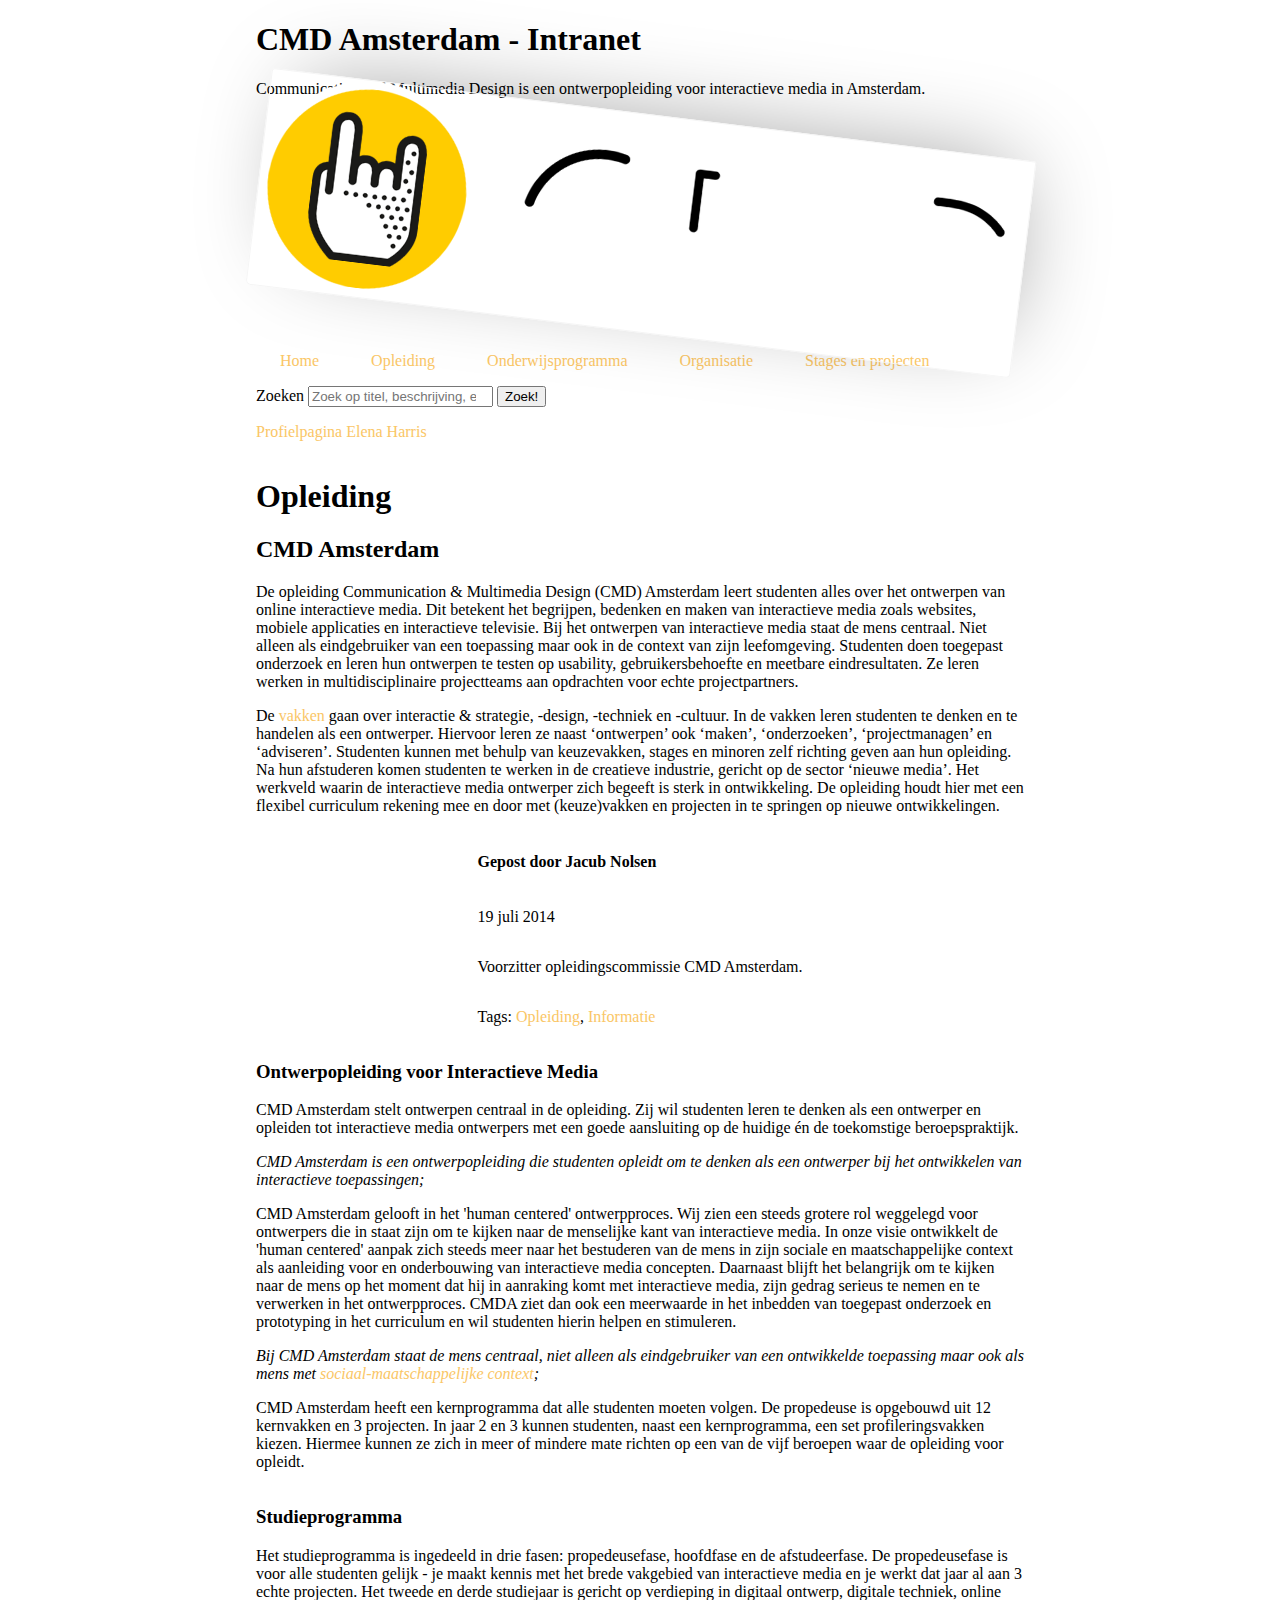
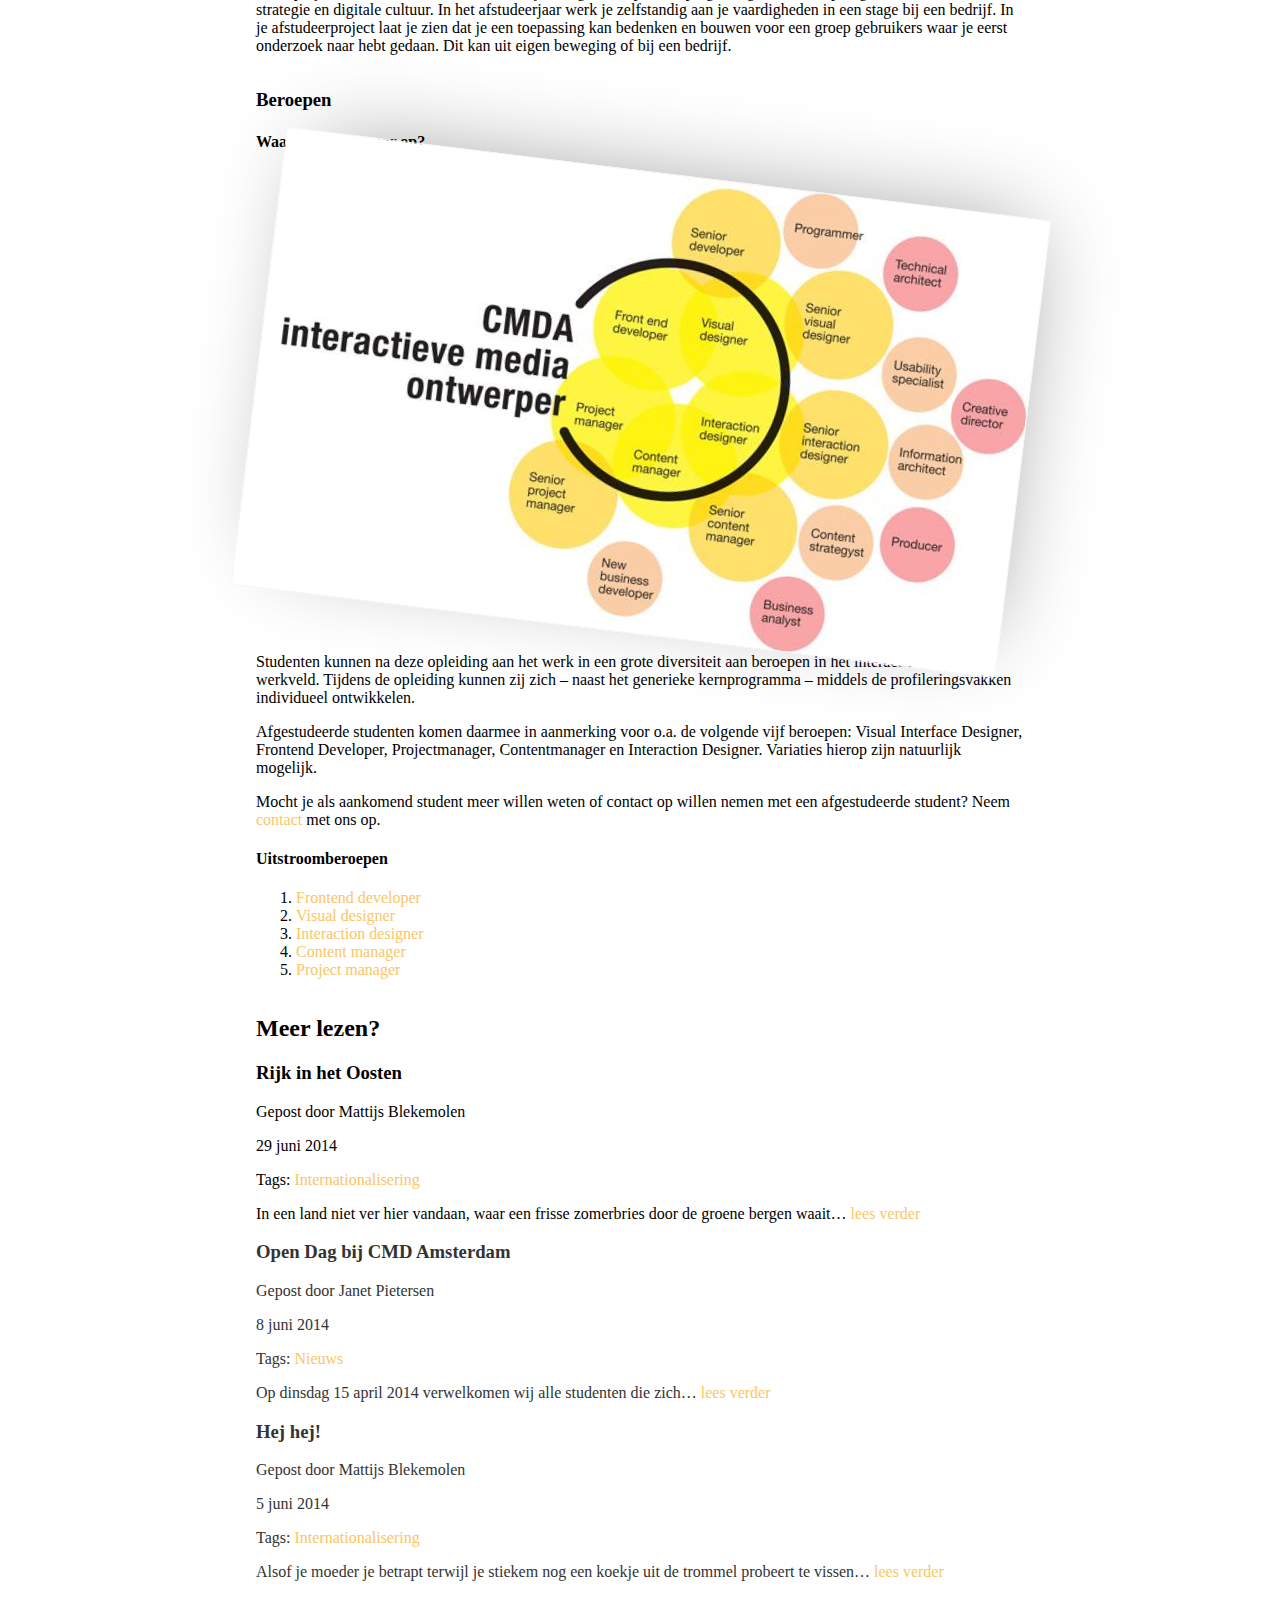
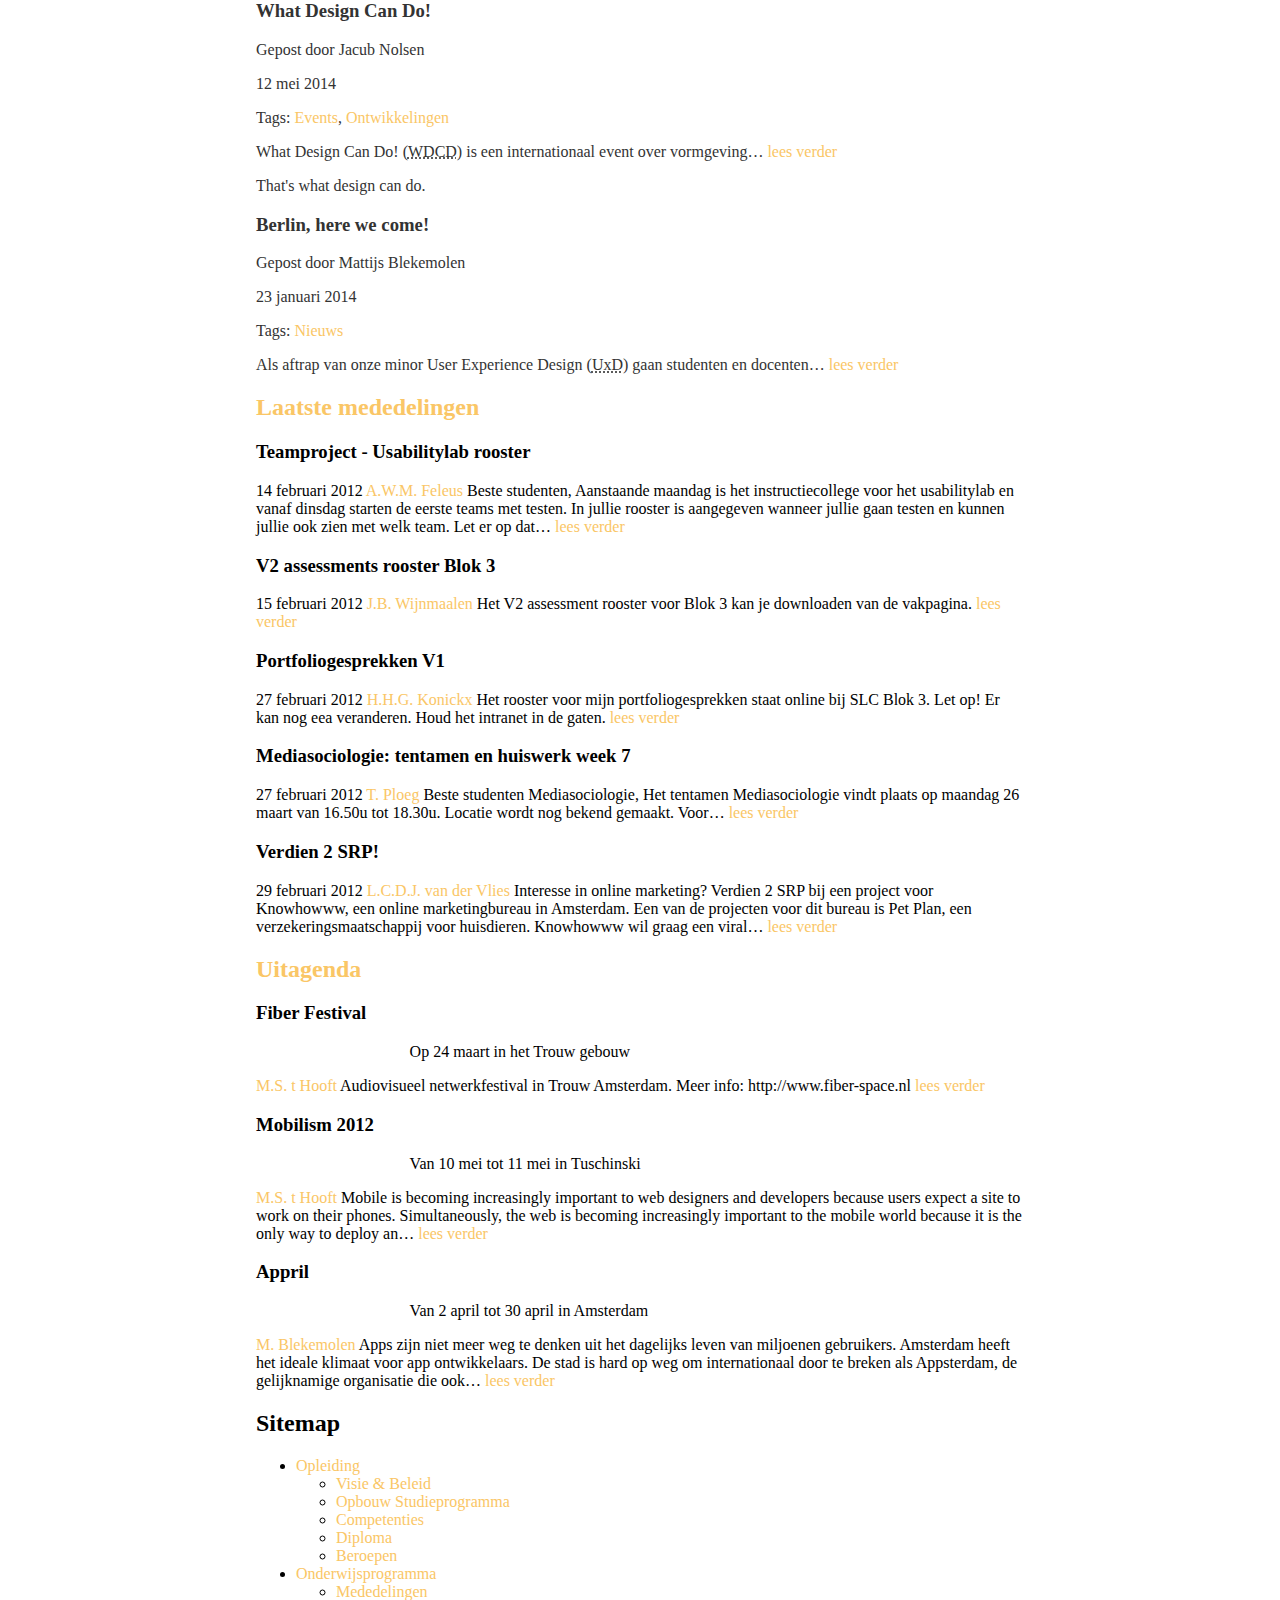
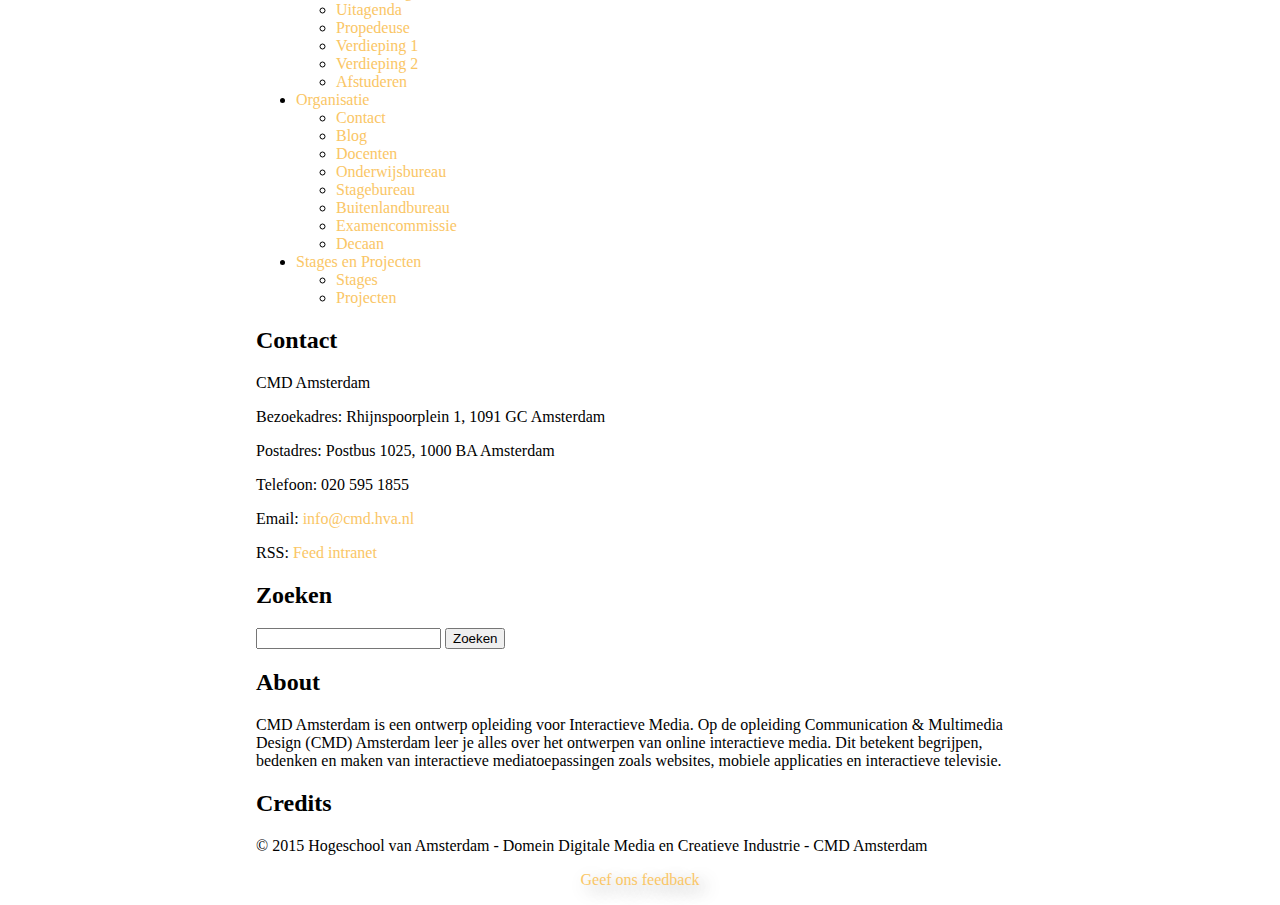
==== artikel/index.html @ c3379661 "deeltoets2" ====
<!DOCTYPE html>
<html lang="nl">
    <head>
        <meta charset="utf-8">
        <title>Artikelpagina</title>
        <link rel="stylesheet" type="text/css" href="css/style.css">
    </head>
    <body>

        <!-- header met logo & navigatie -->
        <header>
                <h1>CMD Amsterdam - Intranet</h1>
                <p>Communication and Multimedia Design is een ontwerpopleiding voor interactieve media in Amsterdam.</p>
                <img src="img/cmd_logo.png" alt="">
                <nav>
                    <ul>
                        <li><a href="#">Home</a></li>
                        <li><a href="#">Opleiding</a></li>
                        <li><a href="#">Onderwijsprogramma</a></li>
                        <li><a href="#">Organisatie</a></li>
                        <li><a href="#">Stages en projecten</a></li>
                    </ul>
                </nav>
                <form method="get" action="Artikelpagina.html">
                    <label>
                        Zoeken
                        <input type="search" placeholder="Zoek op titel, beschrijving, etc…" name="q">
                    </label>
                    <button type="submit">Zoek!</button>
                </form>
                <p class="to-profile"><a href="#" target="_blank">Profielpagina Elena Harris</a></p>
        </header>

        <!-- Main article -->
        <main>

            <article>

                <header>
                    <h1>Opleiding</h1>
                    <h2>CMD Amsterdam</h2>
                    <p>De opleiding <span lang="en">Communication &amp; Multimedia Design</span> (CMD) Amsterdam leert studenten alles over het ontwerpen van online interactieve media. Dit betekent het begrijpen, bedenken en maken van interactieve media zoals websites, mobiele applicaties en interactieve televisie. Bij het ontwerpen van interactieve media staat de mens centraal. Niet alleen als eindgebruiker van een toepassing maar ook in de context van zijn leefomgeving. Studenten doen toegepast onderzoek en leren hun ontwerpen te testen op usability, gebruikersbehoefte en meetbare eindresultaten. Ze leren werken in multidisciplinaire projectteams aan opdrachten voor echte projectpartners.</p>
                    <p>De <a href="#opbouw" title="opbouw studieprogramma">vakken</a> gaan over interactie &amp; strategie, -design, -techniek en -cultuur. In de vakken leren studenten te denken en te handelen als een ontwerper. Hiervoor leren ze naast ‘ontwerpen’ ook ‘maken’, ‘onderzoeken’, ‘projectmanagen’ en ‘adviseren’. Studenten kunnen met behulp van keuzevakken, stages en minoren zelf richting geven aan hun opleiding. Na hun afstuderen komen studenten te werken in de creatieve industrie, gericht op de sector ‘nieuwe media’. Het werkveld waarin de interactieve media ontwerper zich begeeft is sterk in ontwikkeling. De opleiding houdt hier met een flexibel curriculum rekening mee en door met (keuze)vakken en projecten in te springen op nieuwe ontwikkelingen.</p>
                </header>

                <footer>
                    <h4>Gepost door Jacub Nolsen</h4>
                    <p><time datetime="2013-07-19">19 juli 2014</time></p>
                    <p>Voorzitter opleidingscommissie CMD Amsterdam.</p>
                    <p>Tags: <a href="#">Opleiding</a>, <a href="#">Informatie</a></p>
                </footer>

                <section>
                    <h3>Ontwerpopleiding voor Interactieve Media</h3>
                    <p>CMD Amsterdam stelt ontwerpen centraal in de opleiding. Zij wil studenten leren te denken als een ontwerper en opleiden tot interactieve media ontwerpers met een goede aansluiting op de huidige én de toekomstige beroepspraktijk.</p>
                    <p><em>CMD Amsterdam is een ontwerpopleiding die studenten opleidt om te denken als een ontwerper bij het ontwikkelen van interactieve toepassingen;</em></p>
                    <p>CMD Amsterdam gelooft in het 'human centered' ontwerpproces. Wij zien een steeds grotere rol weggelegd voor ontwerpers die in staat zijn om te kijken naar de menselijke kant van interactieve media. In onze visie ontwikkelt de 'human centered' aanpak zich steeds meer naar het bestuderen van de mens in zijn sociale en maatschappelijke context als aanleiding voor en onderbouwing van interactieve media concepten. Daarnaast blijft het belangrijk om te kijken naar de mens op het moment dat hij in aanraking komt met interactieve media, zijn gedrag serieus te nemen en te verwerken in het ontwerpproces. CMDA ziet dan ook een meerwaarde in het inbedden van toegepast onderzoek en prototyping in het curriculum en wil studenten hierin helpen en stimuleren.</p>
                    <p><em>Bij CMD Amsterdam staat de mens centraal, niet alleen als eindgebruiker van een ontwikkelde toepassing maar ook als mens met <a href="#opbouw" title="opbouw studieprogramma">sociaal-maatschappelijke context</a>;</em></p>
                    <p>CMD Amsterdam heeft een kernprogramma dat alle studenten moeten volgen. De propedeuse is opgebouwd uit 12 kernvakken en 3 projecten. In jaar 2 en 3 kunnen studenten, naast een kernprogramma, een set profileringsvakken kiezen. Hiermee kunnen ze zich in meer of mindere mate richten op een van de vijf beroepen waar de opleiding voor opleidt.</p>
                </section>

                <section>
                    <h3>Studieprogramma</h3>
                    <p>Het studieprogramma is ingedeeld in drie fasen: propedeusefase, hoofdfase en de afstudeerfase. De propedeusefase is voor alle studenten gelijk - je maakt kennis met het brede vakgebied van interactieve media en je werkt dat jaar al aan 3 echte projecten. Het tweede en derde studiejaar is gericht op verdieping in digitaal ontwerp, digitale techniek, online strategie en digitale cultuur. In het afstudeerjaar werk je zelfstandig aan je vaardigheden in een stage bij een bedrijf. In je afstudeerproject laat je zien dat je een toepassing kan bedenken en bouwen voor een groep gebruikers waar je eerst onderzoek naar hebt gedaan. Dit kan uit eigen beweging of bij een bedrijf.</p>
                </section>

                <section>
                    <h3>Beroepen</h3>
                    <h4>Waar leiden we voor op?</h4>
                    <img src="img/beroepen.jpg" alt="Beroepen waar CMD voor opleidt: Frontend Developer, Visual Designer, Interaction Designer, Content Manager, Projectmanager.">
                    <p>Studenten kunnen na deze opleiding aan het werk in een grote diversiteit aan beroepen in het interactieve media werkveld. Tijdens de opleiding kunnen zij zich – naast het generieke kernprogramma – middels de profileringsvakken individueel ontwikkelen.</p>
                    <p>Afgestudeerde studenten komen daarmee in aanmerking voor o.a. de volgende vijf beroepen: Visual Interface Designer, Frontend Developer, Projectmanager, Contentmanager en Interaction Designer. Variaties hierop zijn natuurlijk mogelijk.</p>
                    <p>Mocht je als aankomend student meer willen weten of contact op willen nemen met een afgestudeerde student? Neem <a href="#">contact</a> met ons op.</p>
                    <h4>Uitstroomberoepen</h4>
                    <ol>
                        <li><a href="#">Frontend developer</a></li>
                        <li><a href="#">Visual designer</a></li>
                        <li><a href="#">Interaction designer</a></li>
                        <li><a href="#">Content manager</a></li>
                        <li><a href="#">Project manager</a></li>
                    </ol>
                </section>

            </article>

        </main>

        <!-- 5 related articles -->    
        <section class="related">

            <h2>Meer lezen?</h2>
            <section>
                <article>
                    <header>
                        <h3>Rijk in het Oosten</h3>
                        <p>Gepost door Mattijs Blekemolen</p>
                        <p><time datetime="2014-06-29">29 juni 2014</time></p>
                        <p>Tags: <a href="#">Internationalisering</a></p>
                    </header>
                    <p>In een land niet ver hier vandaan, waar een frisse zomerbries door de groene bergen waait… <a href="#">lees verder</a></p>
                </article>

                <article>
                    <header>
                        <h3>Open Dag bij CMD Amsterdam</h3>
                        <p>Gepost door Janet Pietersen</p>
                        <p><time datetime="2014-06-08">8 juni 2014</time></p>
                        <p>Tags: <a href="#">Nieuws</a></p>
                    </header>
                    <p>Op <time datetime="2014-04-15">dinsdag 15 april 2014</time> verwelkomen wij alle studenten die zich… <a href="#">lees verder</a></p>
                </article>

                <article>
                    <header>
                        <h3>Hej hej!</h3>
                        <p>Gepost door Mattijs Blekemolen</p>
                        <p><time datetime="2014-06-05">5 juni 2014</time></p>
                        <p>Tags: <a href="#">Internationalisering</a></p>
                    </header>
                    <p>Alsof je moeder je betrapt terwijl je stiekem nog een koekje uit de trommel probeert te vissen… <a href="#">lees verder</a></p>
                </article>

                <article>
                    <header>
                        <h3>What Design Can Do!</h3>
                        <p>Gepost door Jacub Nolsen</p>
                        <p><time datetime="2014-05-12">12 mei 2014</time></p>
                        <p>Tags: <a href="#">Events</a>, <a href="#">Ontwikkelingen</a></p>
                    </header>
                    <p>What Design Can Do! (<abbr title="What Design Can Do!">WDCD</abbr>) is een internationaal event over vormgeving… <a href="#">lees verder</a></p>
                    <p>That's what design can do.</p>
                </article>

                <article>
                    <header>
                        <h3>Berlin, here we come!</h3>
                        <p>Gepost door Mattijs Blekemolen</p>
                        <p><time datetime="2014-01-23">23 januari 2014</time></p>
                        <p>Tags: <a href="#">Nieuws</a></p>
                    </header>
                    <p>Als aftrap van onze minor User Experience Design (<abbr title="User Experience Design">UxD</abbr>) gaan studenten en docenten… <a href="#">lees verder</a></p>
                </article>
            </section>

        </section>
        
        <!-- Sidebar teksten en info: Laatste mededelingen, Agenda, Twitter -->
        <aside>

            <section>
                <h2><a href="#">Laatste mededelingen</a></h2>
                <article>
                    <h3>Teamproject - Usabilitylab rooster</h3>
                    <p>
                        <time datetime="2012-02-14">14 februari 2012</time>
                        <a href="#" rel="author">A.W.M. Feleus</a>
                        Beste studenten, Aanstaande maandag is het instructiecollege voor het usabilitylab en vanaf dinsdag starten de eerste teams met testen. In jullie rooster is aangegeven wanneer jullie gaan testen en kunnen jullie ook zien met welk team. Let er op dat…
                        <a href="#" rel="bookmark">lees verder</a>
                    </p>
                </article>
                <article>
                    <h3>V2 assessments rooster Blok 3</h3>
                    <p>
                        <time datetime="2012-02-15">15 februari 2012</time>
                        <a href="#" rel="author">J.B. Wijnmaalen</a>
                        Het V2 assessment rooster voor Blok 3 kan je  downloaden van de vakpagina.
                        <a href="#" rel="bookmark">lees verder</a>
                    </p>
                </article>
                <article>
                    <h3>Portfoliogesprekken V1</h3>
                    <p>
                        <time datetime="2012-02-27">27 februari 2012</time>
                        <a href="#" rel="author">H.H.G. Konickx</a>
                        Het rooster voor mijn portfoliogesprekken staat online bij SLC Blok 3. Let op! Er kan nog eea veranderen. Houd het intranet in de gaten.
                        <a href="#" rel="bookmark">lees verder</a>
                    </p>
                </article>
                <article>
                    <h3>Mediasociologie: tentamen en huiswerk week 7</h3>
                    <p>
                        <time datetime="2012-02-27">27 februari 2012</time>
                        <a href="#" rel="author">T. Ploeg</a>
                        Beste studenten Mediasociologie, Het tentamen Mediasociologie vindt plaats op maandag 26 maart van 16.50u tot 18.30u. Locatie wordt nog bekend gemaakt. Voor…
                        <a href="#" rel="bookmark">lees verder</a>
                    </p>
                </article>
                <article>
                    <h3>Verdien 2 SRP!</h3>
                    <p>
                        <time datetime="2012-02-29">29 februari 2012</time>
                        <a href="#" rel="author">L.C.D.J. van der Vlies</a>
                        Interesse in online marketing? Verdien 2 SRP bij een project voor Knowhowww, een online marketingbureau in Amsterdam. Een van de projecten voor dit bureau is Pet Plan, een verzekeringsmaatschappij voor huisdieren. Knowhowww wil graag een viral…
                        <a href="#" rel="bookmark">lees verder</a>
                    </p>
                </article>
            </section>
            
            <section>
                <h2><a href="#">Uitagenda</a></h2>
                <article>
                    <h3>Fiber Festival</h3>
                    <footer>
                        <p>Op <time datetime="2012-03-24">24 maart</time> in het Trouw gebouw</p>
                    </footer>
                    <p>
                        <a href="#" rel="author">M.S. t Hooft</a>
                        Audiovisueel netwerkfestival in Trouw Amsterdam. Meer info: http://www.fiber-space.nl
                        <a href="#" rel="bookmark">lees verder</a>
                    </p>
                </article>
                <article>
                    <h3>Mobilism 2012</h3>
                    <footer>
                        <p>Van <time datetime="2012-05-10">10 mei</time> tot <time datetime="2012-05-11">11 mei</time> in Tuschinski</p>
                    </footer>
                    <p>
                        <a href="#" rel="author">M.S. t Hooft</a>
                        Mobile is becoming increasingly important to web designers and developers because users expect a site to work on their phones. Simultaneously, the web is becoming increasingly important to the mobile world because it is the only way to deploy an…
                        <a href="#" rel="bookmark">lees verder</a>
                    </p>
                </article>
                <article>
                    <h3>Appril</h3>
                    <footer>
                        <p>Van <time datetime="2012-04-02">2 april</time> tot <time datetime="2012-04-30">30 april</time> in Amsterdam</p>
                    </footer>
                    <p>
                        <a href="#" rel="author">M. Blekemolen</a>
                        Apps zijn niet meer weg te denken uit het dagelijks leven van miljoenen gebruikers. Amsterdam heeft het ideale klimaat voor app ontwikkelaars. De stad is hard op weg om internationaal door te breken als Appsterdam, de gelijknamige organisatie die ook…
                        <a href="#" rel="bookmark">lees verder</a>
                    </p>
                </article>
            </section>
            
            <!--
                Twitter feed:
                @cmdamsterdam
                #cmda
            -->

        </aside>

        <!-- Footer informatie -->
        <footer>
            <section id="sitemap">
                <h2>Sitemap</h2>
                <ul>
                    <li>
                        <a href="#">Opleiding</a>
                        <ul>
                            <li><a href="#">Visie &amp; Beleid</a></li>
                            <li><a href="#">Opbouw Studieprogramma</a></li>
                            <li><a href="#">Competenties</a></li>
                            <li><a href="#">Diploma</a></li>
                            <li><a href="#">Beroepen</a></li>
                        </ul>
                    </li>
                    <li>
                        <a href="#">Onderwijsprogramma</a>
                        <ul>
                            <li><a href="#">Mededelingen</a></li>
                            <li><a href="#">Uitagenda</a></li>
                            <li><a href="#">Propedeuse</a></li>
                            <li><a href="#">Verdieping 1</a></li>
                            <li><a href="#">Verdieping 2</a></li>
                            <li><a href="#">Afstuderen</a></li>
                        </ul>
                    </li>
                    <li>
                        <a href="#">Organisatie</a>
                        <ul>
                            <li><a href="#">Contact</a></li>
                            <li><a href="#">Blog</a></li>
                            <li><a href="#">Docenten</a></li>
                            <li><a href="#">Onderwijsbureau</a></li>
                            <li><a href="#">Stagebureau</a></li>
                            <li><a href="#">Buitenlandbureau</a></li>
                            <li><a href="#">Examencommissie</a></li>
                            <li><a href="#">Decaan</a></li>
                        </ul>
                    </li>
                    <li>
                        <a href="#">Stages en Projecten</a>
                        <ul>
                            <li><a href="#">Stages</a></li>
                            <li><a href="#">Projecten</a></li>
                        </ul>
                    </li>
                </ul>
            </section>

            <section id="contact">
                <h2>Contact</h2>
                <p>CMD Amsterdam</p>
                <p>Bezoekadres: Rhijnspoorplein 1, 1091 GC Amsterdam</p>
                <p>Postadres: Postbus 1025, 1000 BA Amsterdam</p>
                <p>Telefoon: 020 595 1855</p>
                <p>Email: <a href="#" class="email">info@cmd.hva.nl</a></p>
                <p>RSS: <a href="#" class="rss">Feed intranet</a></p>
            </section>

            <section id="search">
                <h2>Zoeken</h2>
                <form method="get" action="Artikelpagina.html">
                    <input type="search" name="q">
                    <input type="submit" value="Zoeken">
                </form>
            </section>

            <section id="about" lang="en">
                <h2>About</h2>
                <p>CMD Amsterdam is een ontwerp opleiding voor Interactieve Media. Op de opleiding Communication &amp; Multimedia Design (CMD) Amsterdam leer je alles over het ontwerpen van online interactieve media. Dit betekent begrijpen, bedenken en maken van interactieve mediatoepassingen zoals websites, mobiele applicaties en interactieve televisie.</p>
            </section>

            <section id="credits" lang="en">
                <h2>Credits</h2>
                <p>© 2015 Hogeschool van Amsterdam - Domein Digitale Media en Creatieve Industrie - CMD Amsterdam</p>
            </section>

            <p id="feedback"><a href="#">Geef ons feedback</a></p>

        </footer>

    </body>
</html>
---- artikel/css/style.css ----
body{
	margin: 0;
}
a{
	text-decoration: none;
	color: #fac666;
	transition: all 0.5s ease;
}
a:hover{
	color: #000;
}
body > header{
	width: 60%;
	margin: 0 auto;
}
header nav ul{
	list-style: none;
	padding-left: 0;
}
header nav ul li{
	display: inline;
}
header nav ul li a{
	padding: 1em 1.5em;
}

img{
	width: 100%;
	-webkit-box-shadow: 10px -16px 94px -28px rgba(0,0,0,0.4);
	-moz-box-shadow: 10px -16px 94px -28px rgba(0,0,0,0.4);
	box-shadow: 10px -16px 94px -28px rgba(0,0,0,0.4);
	border-radius: 3px 2px 4px 5px;
	border: 1px solid #f5f5f5;
}
img{
	-ms-transform: rotate(7deg); /* IE 9 */
    -webkit-transform: rotate(7deg); /* Chrome, Safari, Opera */
    transform: rotate(7deg);
}
main{
	display: flex;
	flex-direction: column;
	flex-wrap: nowrap;
	justify-content: flex-start;
	align-items: center;
	algin-content: stretch;
}
main article{
	width: 60%;
	display: flex;
	flex-direction: column;
	flex-wrap: nowrap;
	justify-content: flex-start;
	algin-content: stretch;
}
main article footer{
	width: auto;
	display: flex;
	flex-direction: column;
	flex-wrap: nowrap;
	justify-content: flex-start;
	align-items: flex-start;
	algin-content: stretch;
}
section.related{
	width: 60%;
	margin: 0 auto;
}
section.related section article + article{
	color: #333;
}
/*section.related{
	width: 60%;
	display: flex;
	flex-direction: row;
	flex-wrap: nowrap;
	justify-content: flex-start;
	align-items: center;
	align-items: baseline;
}*/
aside{
	width: 60%;
	margin: 0 auto;
}
footer{
	width: 60%;
	margin: 0 auto;
footer #sitemap{
	width: 100%;
}
p#feedback{
	text-align: center;
	text-shadow: 6px 6px 17px rgba(150, 150, 150, 1);
}

/* For mobile : like samsung grand(480 * 800): */
@media screen and (max-width : 480px){
	body > header {
	    width: 80%;
	    margin: 0 auto;
	}
	header nav ul li{
		display: block;
		width: 100%;
		text-align: center;
		margin-bottom: .5em;
	}
	header nav ul li a{
		display: inline-block;
	    padding: 1em 0;
	    width: 100%;
	    color: #fff;
	    background: #fac666;
	}
	main article {
    	width: 80%;
    }
	section.related {
	    width: 80%;
	    margin: 4em auto 0;
	}
	aside{
		width: 80%;
	}
	body > footer{
		width: 80%;
	}
	input[type="text"], input[type="tel"], input[type="email"], input[type="date"], textarea {
    	min-width: 93%;
	}
}


/* For iphone: */
@media screen and (max-width : 320px){} 


/* For ipad: */
@media screen and (max-width : 768px){
	body > header {
    width: 80%;
}

	header nav ul li{
		display: block;
		width: 100%;
		text-align: center;
		margin-bottom: .5em;
	}
	header nav ul li a{
		display: inline-block;
	    padding: 1em 0;
	    width: 100%;
	    color: #fff;
	    background: #fac666;
	}
	main article {
    	width: 80%;
	}
	section.related {
	    width: 80%;
	    margin: 4em auto 0;
	}
	aside{
		width: 80%;
	}
	body > footer{
		width: 80%;
	}
	input[type="text"], input[type="tel"], input[type="email"], input[type="date"]{
    	min-width: 100%;
}
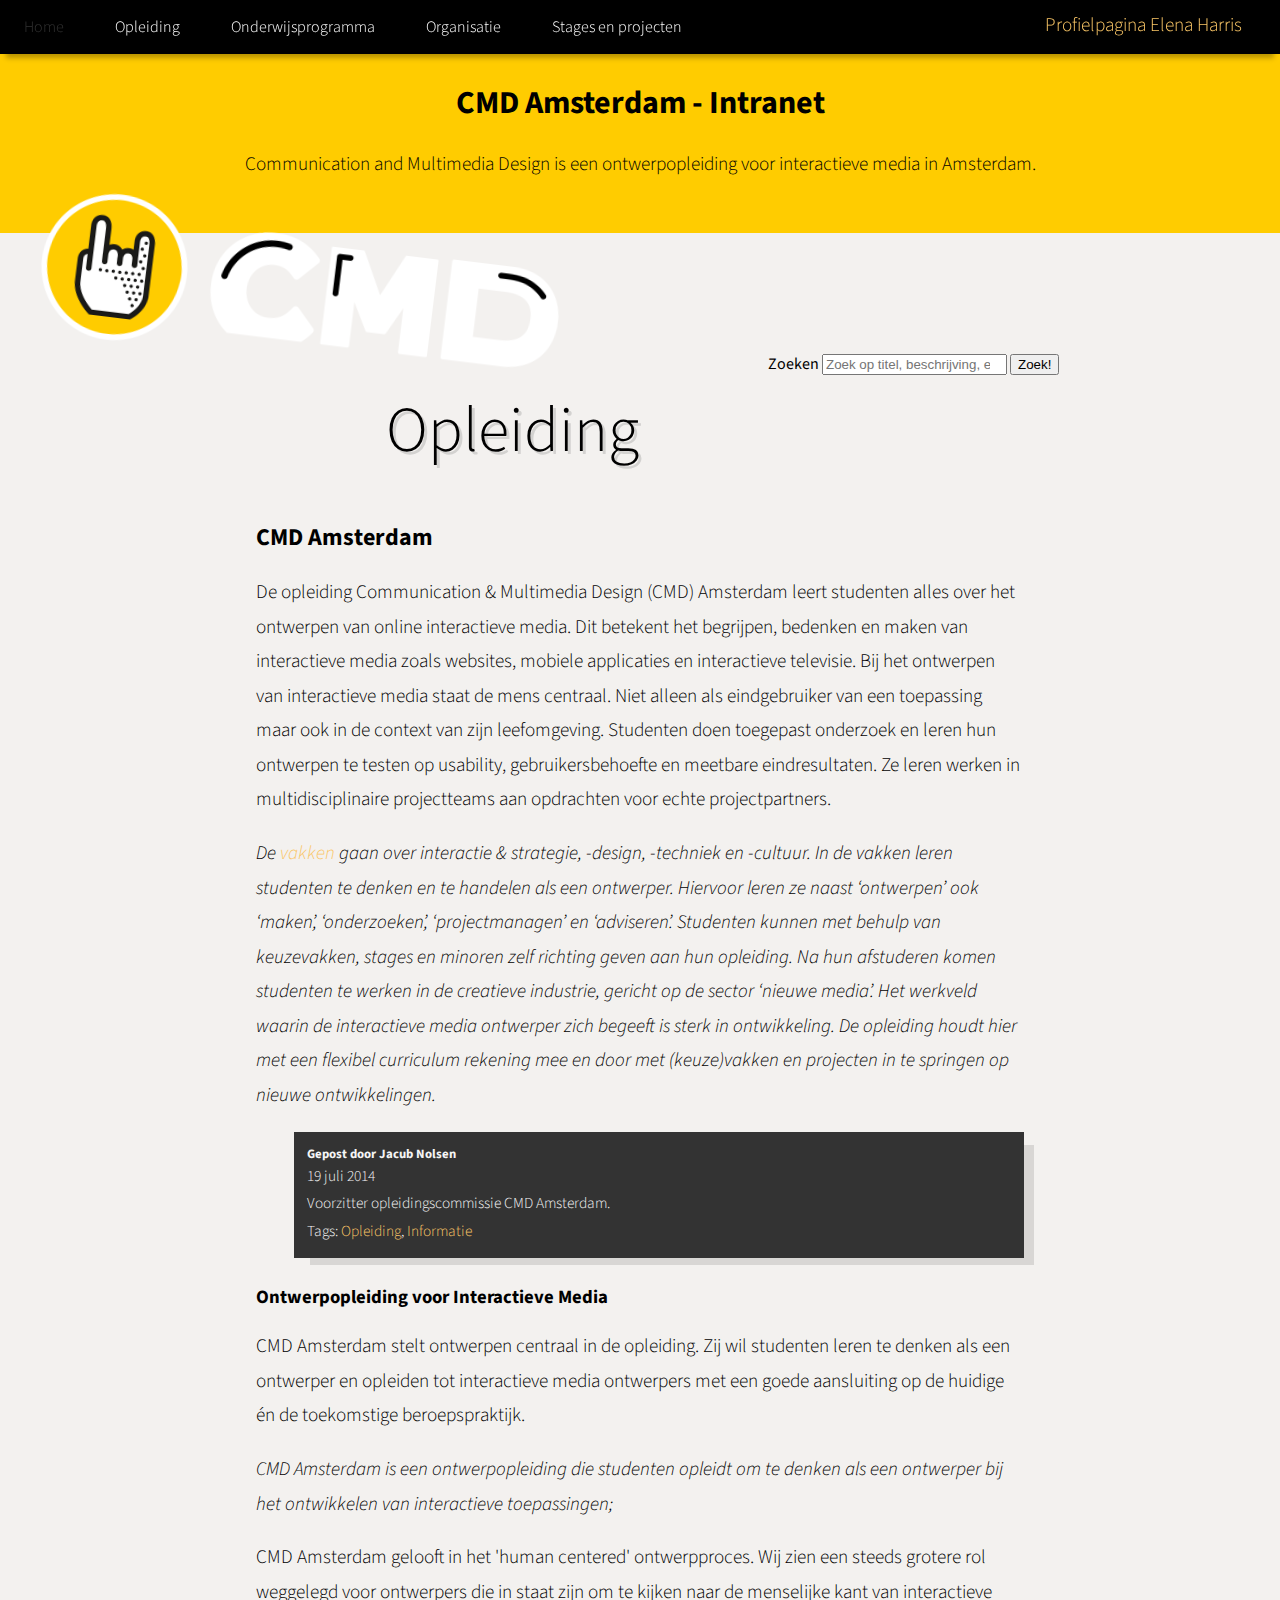
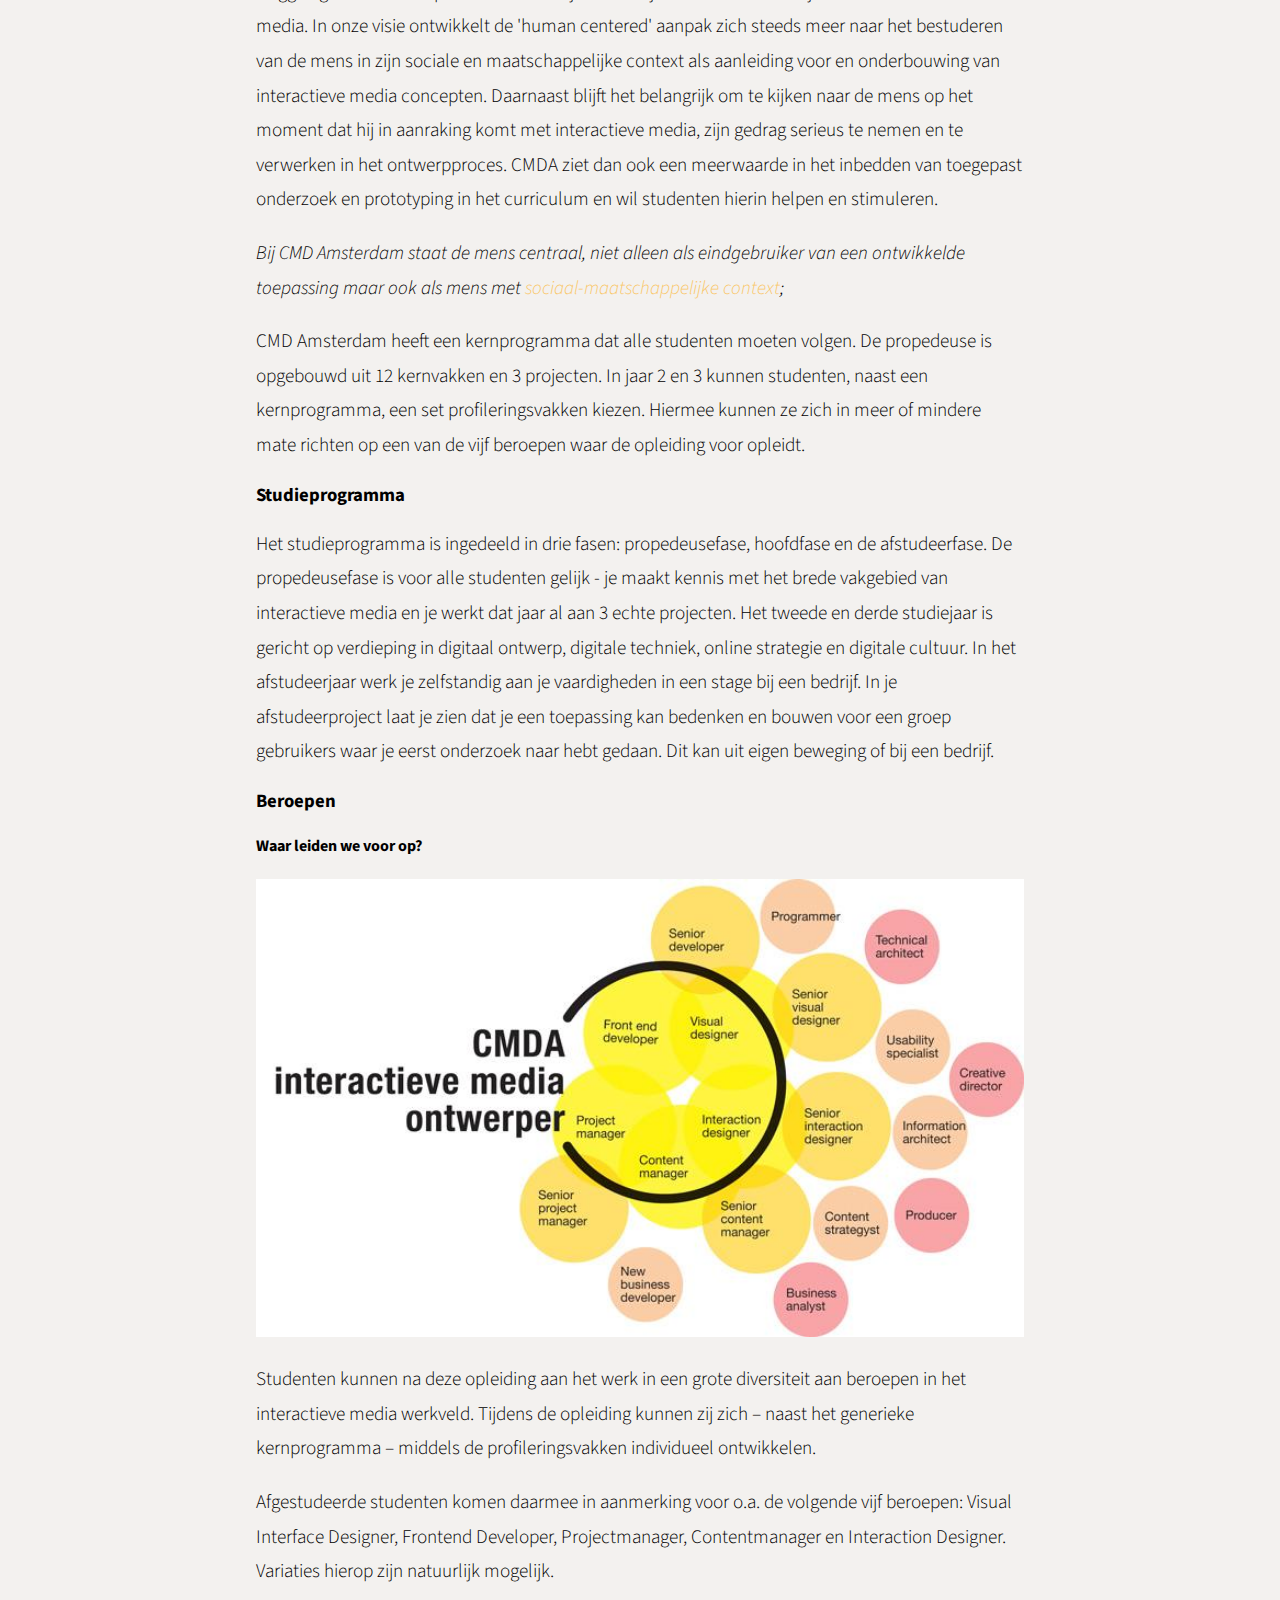
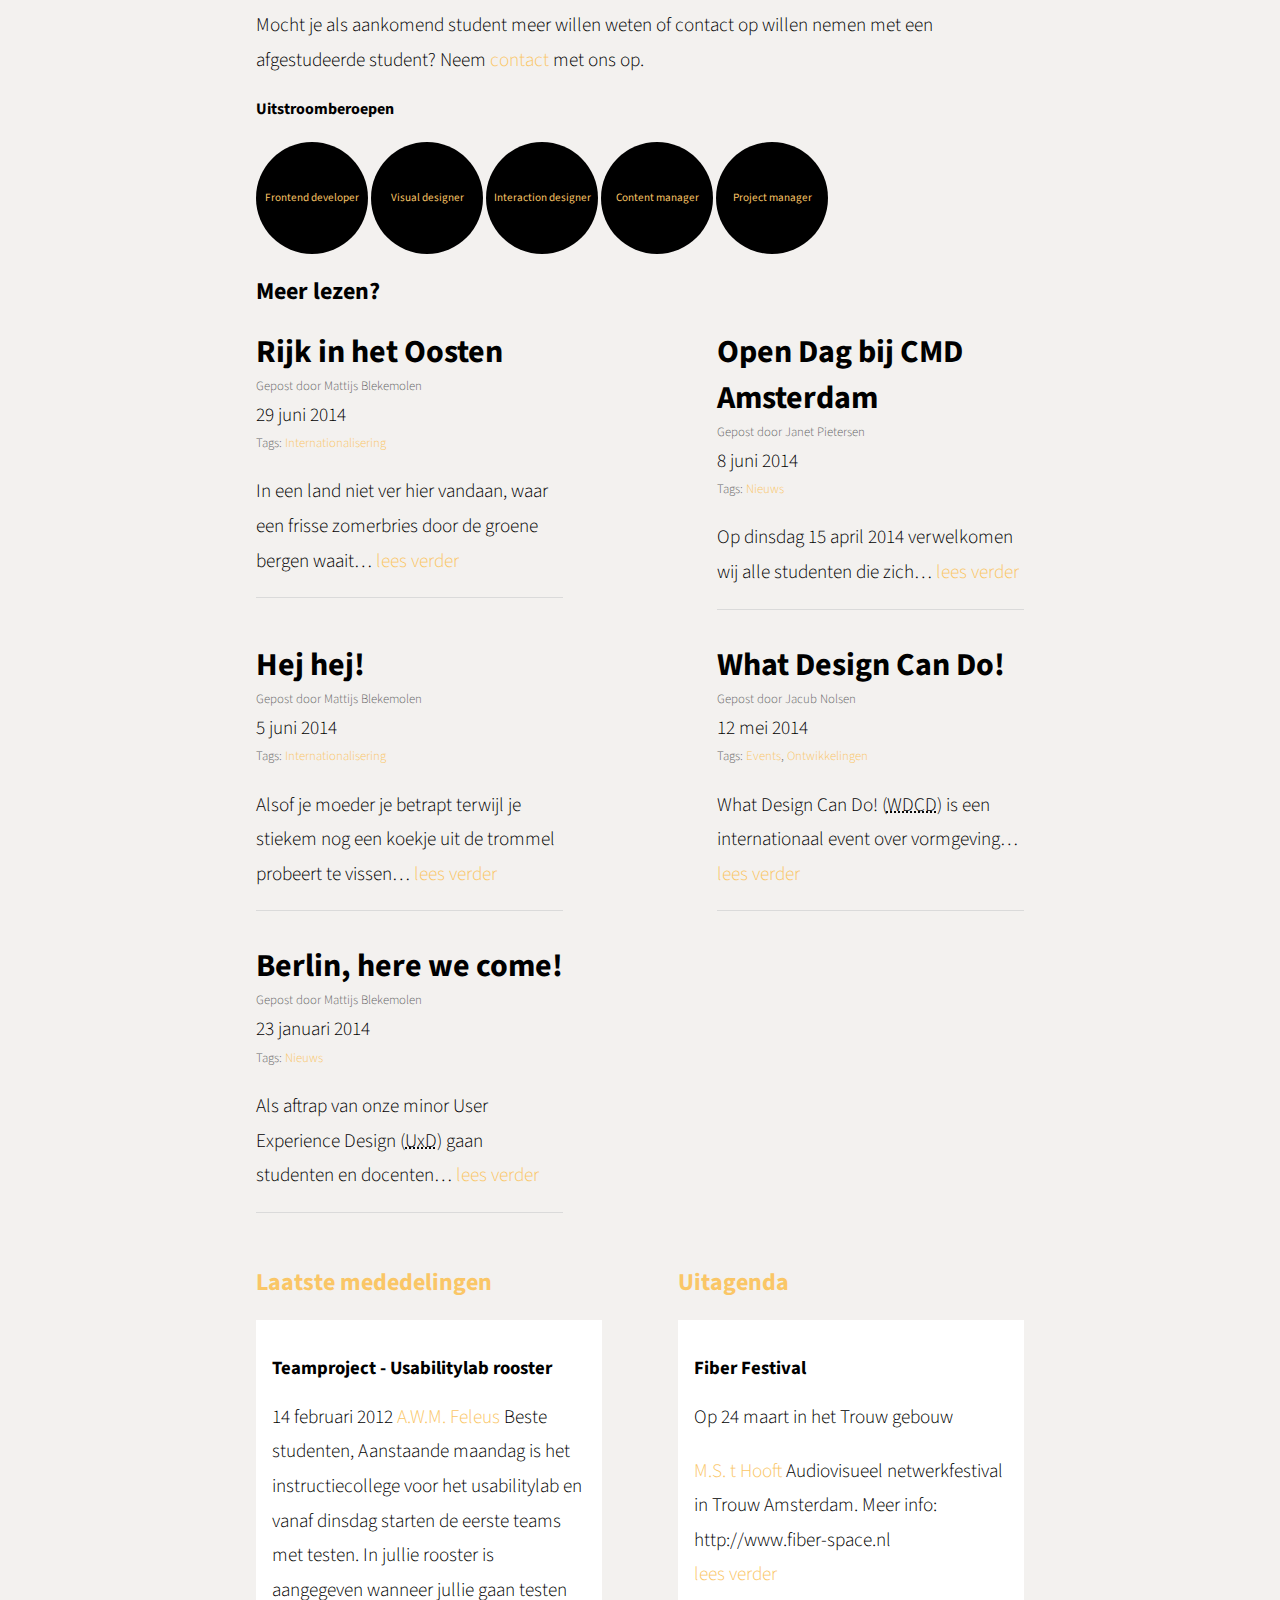
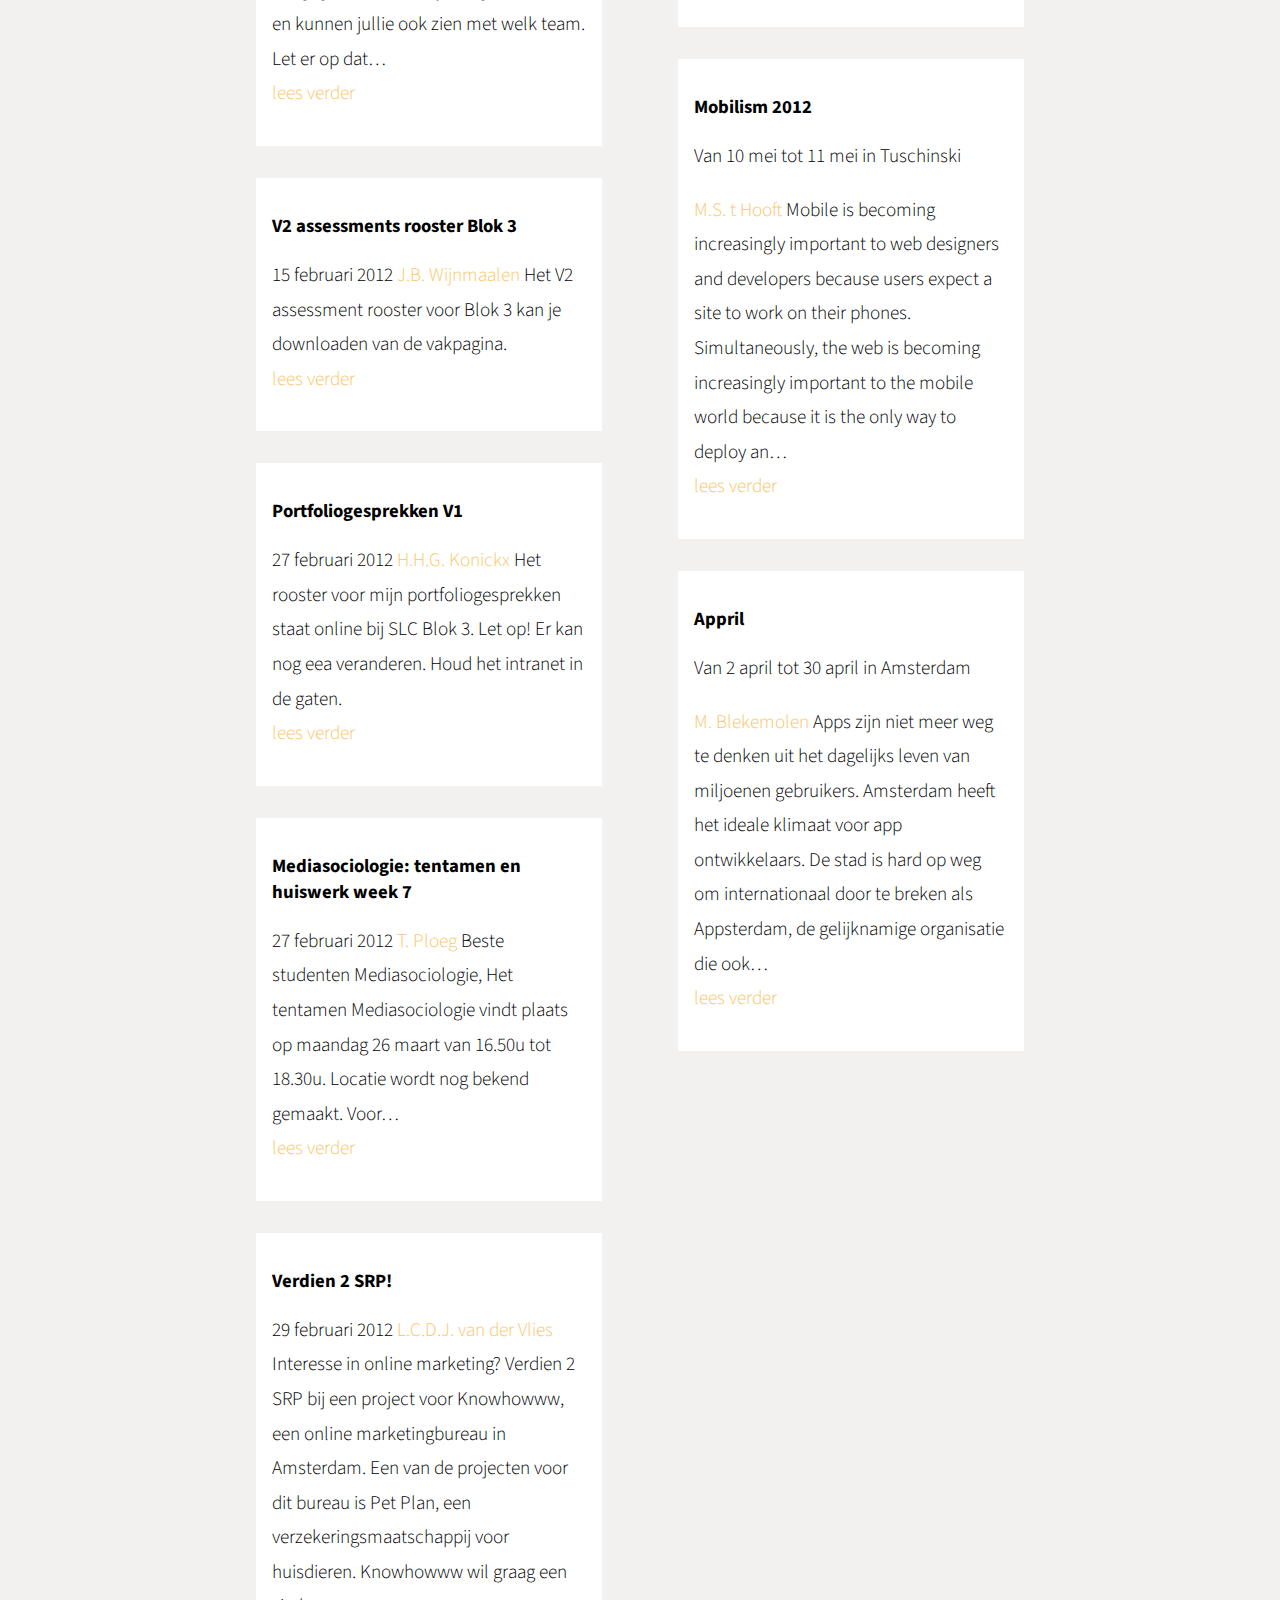
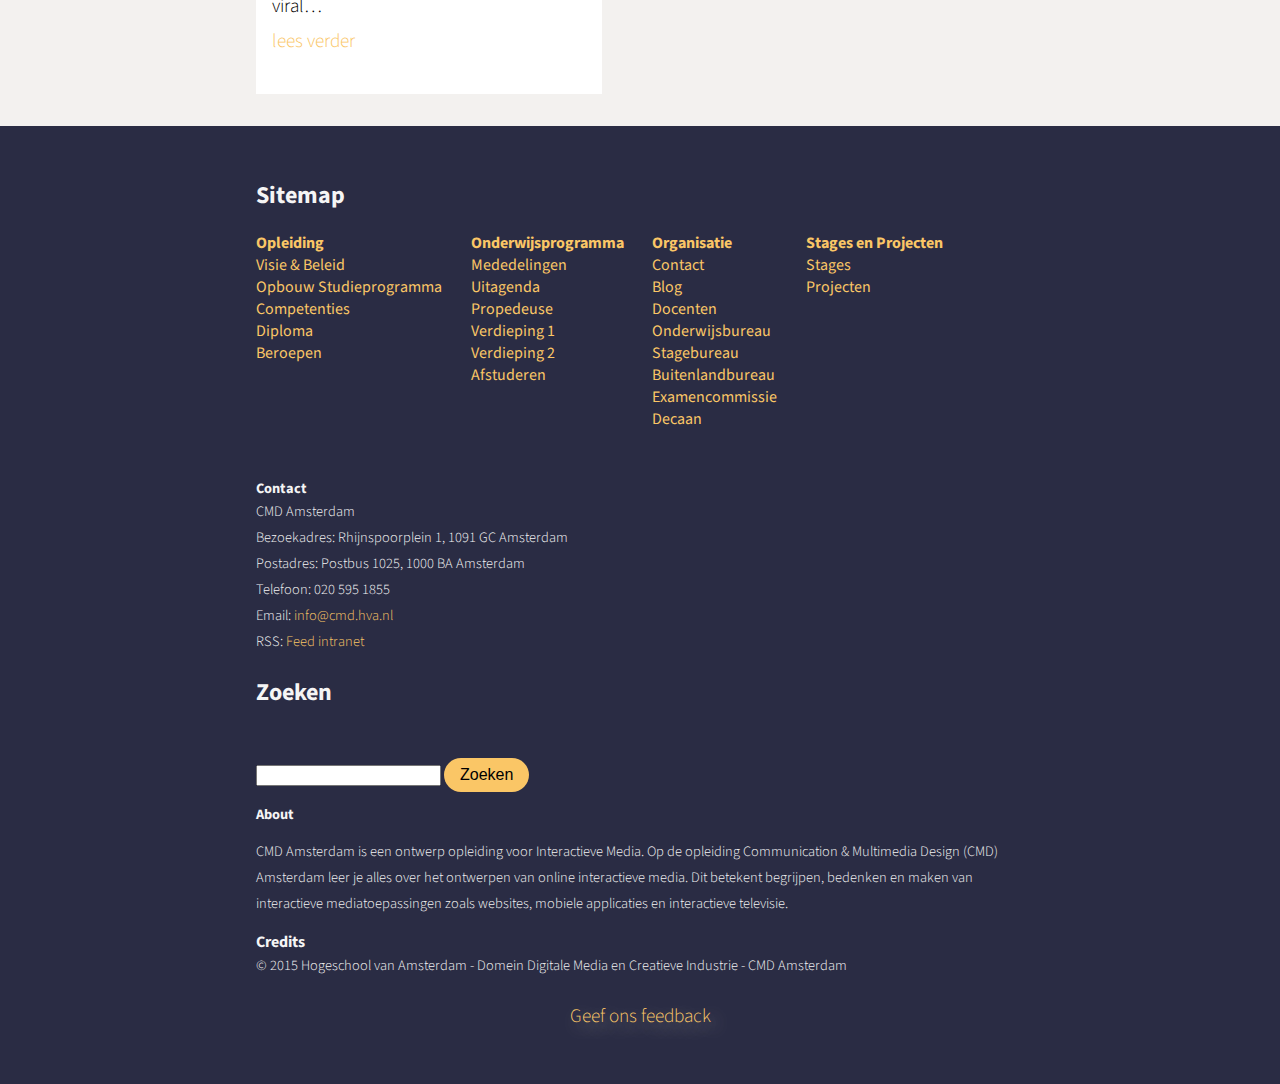
==== commit 59c65ed4: "eindopdracht" ====
--- a/artikel/index.html
+++ b/artikel/index.html
@@ -4,14 +4,16 @@
         <meta charset="utf-8">
         <title>Artikelpagina</title>
         <link rel="stylesheet" type="text/css" href="css/style.css">
+        <link href='https://fonts.googleapis.com/css?family=Source+Sans+Pro:400,300,600,700' rel='stylesheet' type='text/css'>
     </head>
     <body>
 
         <!-- header met logo & navigatie -->
         <header>
-                <h1>CMD Amsterdam - Intranet</h1>
-                <p>Communication and Multimedia Design is een ontwerpopleiding voor interactieve media in Amsterdam.</p>
-                <img src="img/cmd_logo.png" alt="">
+                <section>
+                    <h1>CMD Amsterdam - Intranet</h1>
+                    <p>Communication and Multimedia Design is een ontwerpopleiding voor interactieve media in Amsterdam.</p>
+                </section>
                 <nav>
                     <ul>
                         <li><a href="#">Home</a></li>
@@ -21,13 +23,18 @@
                         <li><a href="#">Stages en projecten</a></li>
                     </ul>
                 </nav>
-                <form method="get" action="Artikelpagina.html">
-                    <label>
-                        Zoeken
-                        <input type="search" placeholder="Zoek op titel, beschrijving, etc…" name="q">
-                    </label>
-                    <button type="submit">Zoek!</button>
-                </form>
+                <section>
+                    <figure>
+                        <img src="img/cmd_logo.png" alt="">
+                    </figure>
+                    <form method="get" action="Artikelpagina.html">
+                        <label>
+                            Zoeken
+                            <input type="search" placeholder="Zoek op titel, beschrijving, etc…" name="q">
+                        </label>
+                        <button type="submit">Zoek!</button>
+                    </form>
+                </section>
                 <p class="to-profile"><a href="#" target="_blank">Profielpagina Elena Harris</a></p>
         </header>
 
@@ -128,7 +135,6 @@
                         <p>Tags: <a href="#">Events</a>, <a href="#">Ontwikkelingen</a></p>
                     </header>
                     <p>What Design Can Do! (<abbr title="What Design Can Do!">WDCD</abbr>) is een internationaal event over vormgeving… <a href="#">lees verder</a></p>
-                    <p>That's what design can do.</p>
                 </article>
 
                 <article>
--- a/artikel/css/style.css
+++ b/artikel/css/style.css
@@ -1,103 +1,327 @@
+*, *:before, *:after {
+	box-sizing: border-box;
+	/* Dit zorgt ervoor dat de padding geen extra breedte meegeeft aan element */
+}
 body{
 	margin: 0;
+	font-family: 'Source Sans Pro', sans-serif;
+	background: #F3F1EF;
 }
 a{
 	text-decoration: none;
 	color: #fac666;
+
+	/* transition */
 	transition: all 0.5s ease;
+
 }
 a:hover{
+	/* pseudo class*/
 	color: #000;
 }
+p{
+	font-weight: 300;
+	font-size: 1.2em;
+	line-height: 1.8em;
+}
 body > header{
-	width: 60%;
-	margin: 0 auto;
+	/* Direct in child van de body */
+	background: #ffcc00;
+	width: 100%;
+	padding-top: 1em;
+	margin: 3em 0 0;
+	padding: 2em 0;
+	clear: both;
+}
+body > header h1, 
+body > header p{
+	margin-top: 0;
+	text-align: center;
 }
 header nav ul{
 	list-style: none;
 	padding-left: 0;
+	font-family: 'Source Sans Pro', sans-serif;
+	font-weight: 300;
 }
 header nav ul li{
 	display: inline;
 }
 header nav ul li a{
 	padding: 1em 1.5em;
-}
-
-img{
+	color: #fff;
+}
+header nav ul li a:hover{
+	color: #333;
+}
+
+header nav{
+	position: fixed;
+	top: 0;
+	left: 0;
 	width: 100%;
-	-webkit-box-shadow: 10px -16px 94px -28px rgba(0,0,0,0.4);
-	-moz-box-shadow: 10px -16px 94px -28px rgba(0,0,0,0.4);
-	box-shadow: 10px -16px 94px -28px rgba(0,0,0,0.4);
-	border-radius: 3px 2px 4px 5px;
-	border: 1px solid #f5f5f5;
-}
-img{
+	background: #000;
+	-webkit-box-shadow: 0px 10px 5px -6px rgba(0,0,0,0.28);
+	-moz-box-shadow: 0px 10px 5px -6px rgba(0,0,0,0.28);
+	box-shadow: 0px 10px 5px -6px rgba(0,0,0,0.28);
+	z-index: 1;
+}
+figure{
+	float: left;
+}
+header form{
+	position: relative;
+    top: -5em;
+    width: 40%;
+    float: right;
+}
+p.to-profile{
+	position: fixed;
+    top: .4em;
+    right: 2em;
+    z-index: 2;
+    margin: 0;
+}
+
+figure img{
+	width: 50%;
 	-ms-transform: rotate(7deg); /* IE 9 */
     -webkit-transform: rotate(7deg); /* Chrome, Safari, Opera */
     transform: rotate(7deg);
 }
 main{
-	display: flex;
-	flex-direction: column;
-	flex-wrap: nowrap;
-	justify-content: flex-start;
-	align-items: center;
-	algin-content: stretch;
-}
-main article{
 	width: 60%;
-	display: flex;
-	flex-direction: column;
-	flex-wrap: nowrap;
-	justify-content: flex-start;
-	algin-content: stretch;
+	margin: 0 auto;
+}
+main img{
+	width: 100%;
+}
+main article header p + p{
+	font-style: italic;
+}
+main article h1{
+	text-align: center;
+	font-size: 4em;
+	font-weight: 300;
+	text-shadow: 3px 3px 0px rgba(150, 150, 150, 0.34);
 }
 main article footer{
 	width: auto;
-	display: flex;
-	flex-direction: column;
-	flex-wrap: nowrap;
-	justify-content: flex-start;
-	align-items: flex-start;
-	algin-content: stretch;
-}
+}
+main footer{
+	background: #333;
+	color: #f5f5f5;
+
+	/* BOXSHADOW */
+	-webkit-box-shadow: 13px 10px 0px -3px rgba(0,0,0,0.11);
+	-moz-box-shadow: 13px 10px 0px -3px rgba(0,0,0,0.11);
+	box-shadow: 13px 10px 0px -3px rgba(0,0,0,0.11);
+	padding: 1em;
+    margin-left: 5%;
+    margin-bottom: 2em;
+    font-size: .8em;
+}
+main footer h4, main footer p{
+	margin: 0;
+}
+
+ol{
+	list-style: none;
+	padding-left: 0;
+}
+ol li{
+	display: inline-block;
+	line-height: 10em;
+	font-size: .7em;
+}
+ol li a{
+	background: #000;
+	border-radius: 50%;
+	width: 10em;
+	height: 10em;
+	display: inline-block;
+	text-align: center;
+}
+
+#sitemap ul {
+	list-style: none;
+}
+#sitemap > ul{
+	padding-left: 0;
+}
+#sitemap > ul > li > a{
+	font-weight: 700;
+}
+#sitemap > ul > li{
+	margin-bottom: 2em;
+}
+#credits h2{
+	font-size: 1em;
+	margin-bottom: 0;
+}
+#credits p{
+	font-size: .9em;
+	margin-top: 0;
+}
+
 section.related{
 	width: 60%;
 	margin: 0 auto;
 }
-section.related section article + article{
-	color: #333;
-}
-/*section.related{
+section.related h3{
+	font-size: 2em;
+}
+section.related article header p:nth-of-type(1){
+	font-size: .8em;
+	color: #676767;
+}
+section.related article header p:nth-of-type(3) {
+    font-size: .8em;
+    color: #676767;
+}
+section.related article{
+	width: 40%;
+	float: left;
+	border-bottom: 1px solid #dadada;
+	margin-bottom: 2em;
+}
+section.related article:nth-of-type(2),
+section.related article:nth-of-type(4)
+{
+	margin-left: 20%;
+}
+
+section.related header h3, section.related header p{
+	margin: 0;
+}
+
+dt {
+    font-weight: 700;
+}
+
+aside{
 	width: 60%;
+	margin: 3em auto 0;
+
+	/* FLEXBOX */
 	display: flex;
 	flex-direction: row;
+	justify-content: space-between;
 	flex-wrap: nowrap;
-	justify-content: flex-start;
-	align-items: center;
-	align-items: baseline;
-}*/
-aside{
+}
+
+aside section{
+	width: 45%;
+}
+a[rel="bookmark"]{
+	display: block;
+}
+aside section article{
+	background: #fff;
+	padding: 1em;
+	margin-bottom: 2em;
+}
+body > footer{
+	background: #2A2C44;
+	width: 100%;
+	clear: both;
+	color: #f5f5f5;
+	padding: 2em 0;
+}
+body > footer section{
 	width: 60%;
 	margin: 0 auto;
 }
-footer{
-	width: 60%;
-	margin: 0 auto;
-footer #sitemap{
-	width: 100%;
-}
-p#feedback{
+footer #sitemap > ul > li{
+	vertical-align: top;
+}
+footer #sitemap > ul > li{
+	display: inline-block;
+	margin-right: 1.6em;
+}
+footer #sitemap > ul > li > ul{
+	margin-left: 0;
+	padding-left: 0;
+}
+
+#about h2, #about p{
+	font-size: .9em;
+}
+#contact h2, #contact p {
+	margin: 0;
+	font-size: .9em;
+}
+#credits{
+	clear: both;
+}
+#feedback{
 	text-align: center;
 	text-shadow: 6px 6px 17px rgba(150, 150, 150, 1);
 }
 
+/* FORMULIER */
+form{
+	margin-top: 3em;
+}
+fieldset{
+	border: 0;
+	margin-left: 0;
+    padding-left: 0;
+}
+fieldset label{
+	display: block;
+}
+legend{
+	font-size: 1.5em;
+}
+fieldset input{
+	font-size: 1em;
+	border-radius: .5em;
+	border: 1px solid #ededed;
+}
+label span{
+	display: inline-block;
+	margin-bottom: .5em;
+}
+input[type="text"], input[type="tel"],input[type="email"],input[type="date"]{
+	min-width: 100%;
+	height: 1em;
+	display: block;
+	margin: 0 0 1.5em 0;
+	padding: 1em;
+}
+input[type="submit"]{
+	font-size: 1em;
+	background: #fac666;;
+	border: 0;
+	border-radius: 2em;
+    padding: .5em 1em;
+}
+textarea{
+	width: 100%;
+	padding: 1em;
+	font-size: 1em;
+	border-radius: .5em;
+	border: 1px solid #ededed;
+}
+body > footer{
+	width: 100%;
+	margin: 0 auto;
+}
+#feedback{
+	text-align: center;
+}
+
+
+
 /* For mobile : like samsung grand(480 * 800): */
-@media screen and (max-width : 480px){
+/*@media screen and (max-width : 480px)*/
+@media only screen and (max-width: 40em) {
+	/* mediaquery, als de maximale breedte van de pagina 480*800 dan voert hij 480px uit*/
 	body > header {
+		/* elke header direct binnen de body*/
 	    width: 80%;
-	    margin: 0 auto;
+	    margin: 0 auto !important;
 	}
 	header nav ul li{
 		display: block;
@@ -112,50 +336,150 @@
 	    color: #fff;
 	    background: #fac666;
 	}
+	main{
+		width: 100%;
+	}
 	main article {
-    	width: 80%;
+    	width: 100% !important;
+    }
+    main form{
+    	width: 100%;
     }
 	section.related {
 	    width: 80%;
 	    margin: 4em auto 0;
 	}
+	section.related h2 {
+	    text-align: center;
+	    border: 1px solid #5f5f5f;
+	}
 	aside{
 		width: 80%;
+		display: block;
+	}
+	#sitemap ul {
+	    list-style: none;
+	}
+	#sitemap > ul{
+		padding-left: 0;
+	}
+	#sitemap > ul > li > a{
+		font-weight: 300;
+	}
+	#sitemap > ul > li{
+		margin-bottom: 2em;
 	}
 	body > footer{
-		width: 80%;
+		/* elke footer direct binnen de body*/
+		width: 100%;
 	}
 	input[type="text"], input[type="tel"], input[type="email"], input[type="date"], textarea {
     	min-width: 93%;
 	}
-}
-
-
-/* For iphone: */
-@media screen and (max-width : 320px){} 
-
-
+	aside{
+		display: flex;
+    	flex-direction: row;
+    	flex-wrap: wrap;
+    	justify-content: space-between;
+	}
+	aside section{
+		width: auto;
+	}
+}
+
+/* in mediaquerys beter em of percentages gebruiken*/
+/*@media screen and (max-width : 945px)*/
+@media only screen and (max-width: 59.063em){
+	body > header{
+		margin-top: 3em;
+	}
+	/*header nav ul li {
+    	display: block;
+    	margin: 0 0 1.5em;
+	}*/
+	.to-profile{display: none;}
+	main{
+		width: 80%;
+	}
+	main article{
+		width: 100%;
+	}
+	aside {
+    	width: 80%;
+	}
+	section.related {
+    	width: 80%;
+    }
+    section.related article{
+    	float: none;
+    	width: 100%;
+    }
+    /* PSEUDO CLASSES */
+    section.related article:nth-of-type(2), section.related article:nth-of-type(4){
+    	margin-left: 0;
+    }
+    body > footer{
+    	width: 100%;
+    }
+    figure {
+	    float: left;
+	    position: relative;
+	    top: 0em;
+	    left: 11em;
+	}
+}
 /* For ipad: */
-@media screen and (max-width : 768px){
+/*@media screen and (max-width : 768px)*/
+@media screen and (max-width : 48.000em){
 	body > header {
-    width: 80%;
-}
-
+	/* elke header direct binnen de body*/
+    	width: 100%;
+	}
+	body > header p{
+		display: none;
+	}
+	body > header h1{
+
+	}
+	header nav{
+		position: relative;
+		background: none;
+	}
+	header form{
+		display: none;
+	}
+	figure{
+		float: none;
+	    position: relative;
+	    top: 1em;
+    	left: 5em;
+	    margin: 0 auto;
+	}
+	img:nth-of-type(2){
+		width: 100%;
+	}
 	header nav ul li{
 		display: block;
 		width: 100%;
 		text-align: center;
-		margin-bottom: .5em;
+		margin-bottom: 0;
 	}
 	header nav ul li a{
 		display: inline-block;
 	    padding: 1em 0;
 	    width: 100%;
 	    color: #fff;
-	    background: #fac666;
+	    background: none;
+	    border-bottom: 1px solid #ffd630;
 	}
 	main article {
     	width: 80%;
+	}
+	ol{
+		text-align: center;
+	}
+	ol li a{
+		margin-bottom: 1em;
 	}
 	section.related {
 	    width: 80%;
@@ -163,11 +487,20 @@
 	}
 	aside{
 		width: 80%;
+		display: flex;
+    	flex-direction: row;
+    	flex-wrap: wrap;
+    	justify-content: space-between;
+	}
+	
+	aside section:first-child, aside section:last-child{
+		margin-bottom: 4em;
 	}
 	body > footer{
-		width: 80%;
+		width: 100%;
 	}
 	input[type="text"], input[type="tel"], input[type="email"], input[type="date"]{
     	min-width: 100%;
 }
 
+flexbox in nav --> dan heb je er wat aan. 
